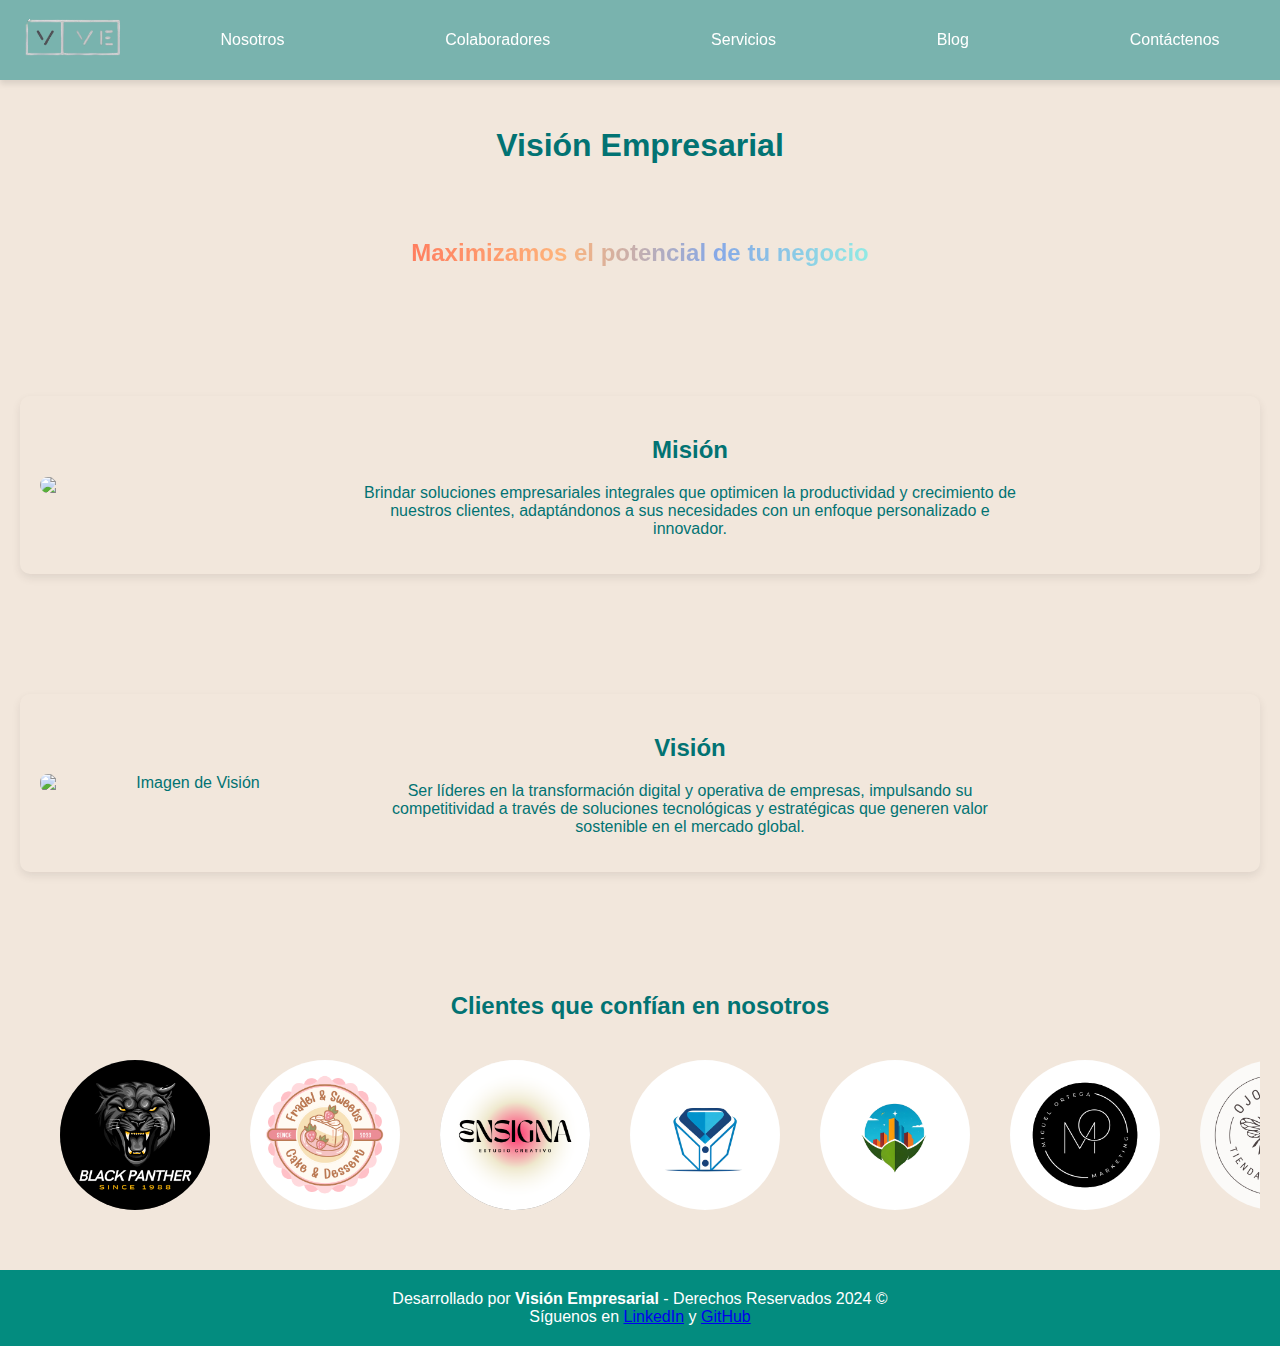
==== HTML/index.html @ a7325236 "se ajustan estilos en los servicios" ====
<!DOCTYPE html>
<html lang="es">
<head>
    <meta charset="UTF-8">
    <meta name="viewport" content="width=device-width, initial-scale=1.0">
    <title>Vision Empresarial</title>
    <link rel="stylesheet" href="../CSS/index.css">
    <link rel="stylesheet" href="../CSS/estiloglobal.css">
</head>
<body>

    <nav class="nav">

        <img src="../Imagenes/VISIONEMPRESARIAL.png" alt="Logo empresa" class="logo-nav">
        <ul>
            <li><a href="#">Nosotros</a></li>
            <li><a href="#">Colaboradores</a></li>
            <li><a href="../HTML/servicios.html">Servicios</a></li>
            <li><a href="#">Blog</a></li>
            <li><a href="#">Contáctenos</a></li>
        </ul>
    </nav>

    <section class="hero">
        <h2 class="titulo">Visión Empresarial</h2>
        <h2 class="eslogan">Maximizamos el potencial de tu negocio</h2>
    </section>

    <section class="mision">
        <div class="mision-contenedor">
            <img src="https://images.pexels.com/photos/3184436/pexels-photo-3184436.jpeg?auto=compress&cs=tinysrgb&w=1260&h=750&dpr=1 alt="Imagen de Misión" class="imagen-mision">
            <div class="texto-mision">
                <h2>Misión</h2>
                <p>Brindar soluciones empresariales integrales que optimicen la productividad y crecimiento de nuestros clientes, adaptándonos a sus necesidades con un enfoque personalizado e innovador.</p>
            </div>
        </div>
    </section>

    <section class="vision">
        <div class="vision-contenedor">
            <img src="https://images.pexels.com/photos/3184613/pexels-photo-3184613.jpeg?auto=compress&cs=tinysrgb&w=1260&h=750&dpr=1" alt="Imagen de Visión" class="imagen-vision">
            <div class="texto-vision">
                <h2>Visión</h2>
                <p>Ser líderes en la transformación digital y operativa de empresas, impulsando su competitividad a través de soluciones tecnológicas y estratégicas que generen valor sostenible en el mercado global.</p>
            </div>
        </div>
    </section>

    <section class="clientes">
        <h2>Clientes que confían en nosotros</h2>
        <div class="banner">
            <img src="../Imagenes/blackpantersa.png" alt="Blackpanter sa">
            <img src="../Imagenes/cakessa.png" alt="Cakes sa">
            <img src="../Imagenes/ensignasa.png" alt="Ensigna sa">
            <img src="../Imagenes/felipesierrasa.jpg" alt="Felipe Sierra sa">
            <img src="../Imagenes/inversionescolombia sa.jpg" alt="Inversiones Colombia sa">
            <img src="../Imagenes/miguelortega sa.png" alt="Miguel Ortega sa">
            <img src="../Imagenes/ojodulcesa.png" alt="Ojo Dulce sa">
            <img src="../Imagenes/valentinasa.png" alt="Valentina sa">
            <img src="../Imagenes/perronegrosa.png" alt="Perro Negro sa">
            <img src="../Imagenes/visionsa.jpeg" alt="Vision sa">
            <img src="../Imagenes/blackpantersa.png" alt="Blackpanter sa">
            <img src="../Imagenes/cakessa.png" alt="Cakes sa">
            <img src="../Imagenes/ensignasa.png" alt="Ensigna sa">
            <img src="../Imagenes/felipesierrasa.jpg" alt="Felipe Sierra sa">
            <img src="../Imagenes/inversionescolombia sa.jpg" alt="Inversiones Colombia sa">
            <img src="../Imagenes/miguelortega sa.png" alt="Miguel Ortega sa">
            <img src="../Imagenes/ojodulcesa.png" alt="Ojo Dulce sa">
            <img src="../Imagenes/valentinasa.png" alt="Valentina sa">
            <img src="../Imagenes/perronegrosa.png" alt="Perro Negro sa">
            <img src="../Imagenes/visionsa.jpeg" alt="Vision sa">
        </div>
    </section>

    <footer>
        <p>Desarrollado por <strong>Visión Empresarial</strong> - Derechos Reservados 2024 &copy;</p>
        <p>Síguenos en <a href="https://www.linkedin.com" aria-label="LinkedIn de Visión Empresarial" target="_blank">LinkedIn</a> y <a href="https://github.com" aria-label="GitHub de Visión Empresarial" target="_blank">GitHub</a></p>
    </footer>

    <script src="../JS/index.js"></script>
</body>
</html>
---- CSS/index.css ----
/* Hero section (Logo y eslogan) */
.hero {
    display: flex;
    flex-direction: column;
    align-items: center;
    justify-content: center;
    padding: 50px 0;
    background-color: #F2E7DC;
}

.logo {
    width: 120px;  /* Ajusta el tamaño si es necesario */
    height: auto;
    position: absolute;
    top: 10px;  /* Ajusta el espacio desde el borde superior */
    left: 10px; /* Ajusta el espacio desde el borde izquierdo */
    border-radius: 50%;
}

.eslogan {
    font-size: 1.5em;
    color: transparent; /* Color del texto transparente para que el degradado se vea */
    background-image: linear-gradient(90deg, #ff7e5f, #feb47b, #86a8e7, #91eae4); /* Degradado en los colores que prefieras */
    background-clip: text;
    -webkit-background-clip: text; /* Necesario para compatibilidad con Webkit (Chrome, Safari) */
    margin-top: 20px;
    text-align: center;}

/* Misión y Visión */
section {
    padding: 40px 20px;
    text-align: center;
}

.mision h2, .vision h2 {
    color: #027373;
}

.banner {
    display: flex;
    justify-content: flex-start; 
    align-items: center;
    padding: 20px;
    background-color: #F2E7DC;
    overflow: hidden;
    white-space: nowrap;
    animation: scroll 20s linear infinite;
}

.banner img {
    width: 150px; /* Asegura que las imágenes sean del mismo tamaño */
    height: 150px; /* Fuerza una altura igual al ancho para mantener la forma circular */
    border-radius: 50%; /* Esto hace que las imágenes sean circulares */
    margin: 0 20px;
    object-fit: cover; /* Para asegurarse de que la imagen no se deforme dentro del círculo */
    position: relative; /* Necesario para aplicar el degradado */
    
    /* Para el degradado */
    background: linear-gradient(to bottom, rgba(255, 255, 255, 0.5), rgba(0, 0, 0, 0.5));
    z-index: 1;
}

@media (max-width: 768px) {
    .banner {
        flex-direction: column; 
        animation: none;
    }
    .banner img {
        margin-bottom: 15px;
    }
}

@keyframes scroll {
    0% {
        transform: translateX(0); 
    }
    100% {
        transform: translateX(-100%); 
    }
}


/* Contenedor de Misión y Visión */
.mision-contenedor, .vision-contenedor {
    display: flex;
    align-items: center;
    justify-content: flex-start;
    background-color: rgba(255, 255, 255, 0);
    box-shadow: 0 4px 8px rgba(57, 53, 53, 0.1); /* Sombra suave */
    border-radius: 10px; /* Bordes redondeados */
    padding: 20px;
    margin: 20px 0;
}

/* Imágenes de Misión y Visión */
.mision-contenedor img, .vision-contenedor img {
    width: 40%; /* Ajusta el tamaño de la imagen */
    max-width: 300px;
    height: auto;
    border-radius: 8px; /* Bordes redondeados en la imagen */
    margin-right: 20px; /* Espacio entre la imagen y el texto */
}

/* Texto de Misión y Visión */
.texto-mision, .texto-vision {
    width: 55%; /* Ancho del texto */
}

/* Diseño responsivo: Apilar imagen y texto en pantallas pequeñas */
@media screen and (max-width: 768px) {
    .mision-contenedor, .vision-contenedor {
        flex-direction: column;
        text-align: center;
    }

    .mision-contenedor img, .vision-contenedor img {
        width: 80%; /* Imagen más grande en pantallas pequeñas */
        margin: 0 0 20px 0; /* Espaciado bajo la imagen */
    }

    .texto-mision, .texto-vision {
        width: 100%; /* Texto a ancho completo */
    }
}
---- CSS/estiloglobal.css ----
/* Estilo global */
body {
    font-family: 'Verdana', sans-serif;
    background-color: #F2E7DC;
    color: #027373;
    margin: 0;
    padding: 0;
    height: 100%;
}

header {
    text-align: center;
    background-color: #038C7F;
    padding: 10px 0;
}

.titulo {
    font-size: 2em;
    margin-bottom: 5px;
    color: #027373;
    padding: 50px;
}

/* Barra de navegación con logo */
.nav {
    background-color: rgba(0, 128, 128, 0.5); /* Más transparente */
    position: fixed;  /* Fija la barra en la parte superior */
    top: 0;
    width: 100%;
    display: flex;
    align-items: center; /* Alinea los elementos verticalmente */
    padding: 10px 20px;  /* Ajusta el padding */
    box-shadow: 0 4px 6px rgba(0, 0, 0, 0.1);
    z-index: 1000;  /* Coloca la barra por encima del resto del contenido */
    height: 60px;
}

/* Ajustes del logo dentro de la navegación */
.logo-nav {
    width: 110Px;  /* Tamaño del logo */
    height: auto;  /* Mantén el aspecto proporcional del logo */
    border-radius: 0; /* Quita el borde circular */
    margin-right: 10px;
    object-fit: contain; /* Ajusta la imagen dentro del contenedor sin recortar */
    background-color: transparent; 
}
.nav ul {
    list-style: none;
    display: flex;
    justify-content: space-around;
    flex-grow: 1;
    margin: 0;
    padding: 0;
}

.nav li {
    margin: 0 15px;
}

.nav a {
    color: #fff;
    text-decoration: none;
    font-size: 16px;
    padding: 10px;
    transition: background-color 0.3s ease;
}

.nav a:hover {
    background-color: rgba(255, 255, 255, 0.2);  /* Efecto hover con transparencia */
}

/* Estilos del Footer */
footer {
    background-color: #038C7F;
    color: #fff;
    text-align: center;
    padding: 20px;
}

footer p {
    margin: 0;
}
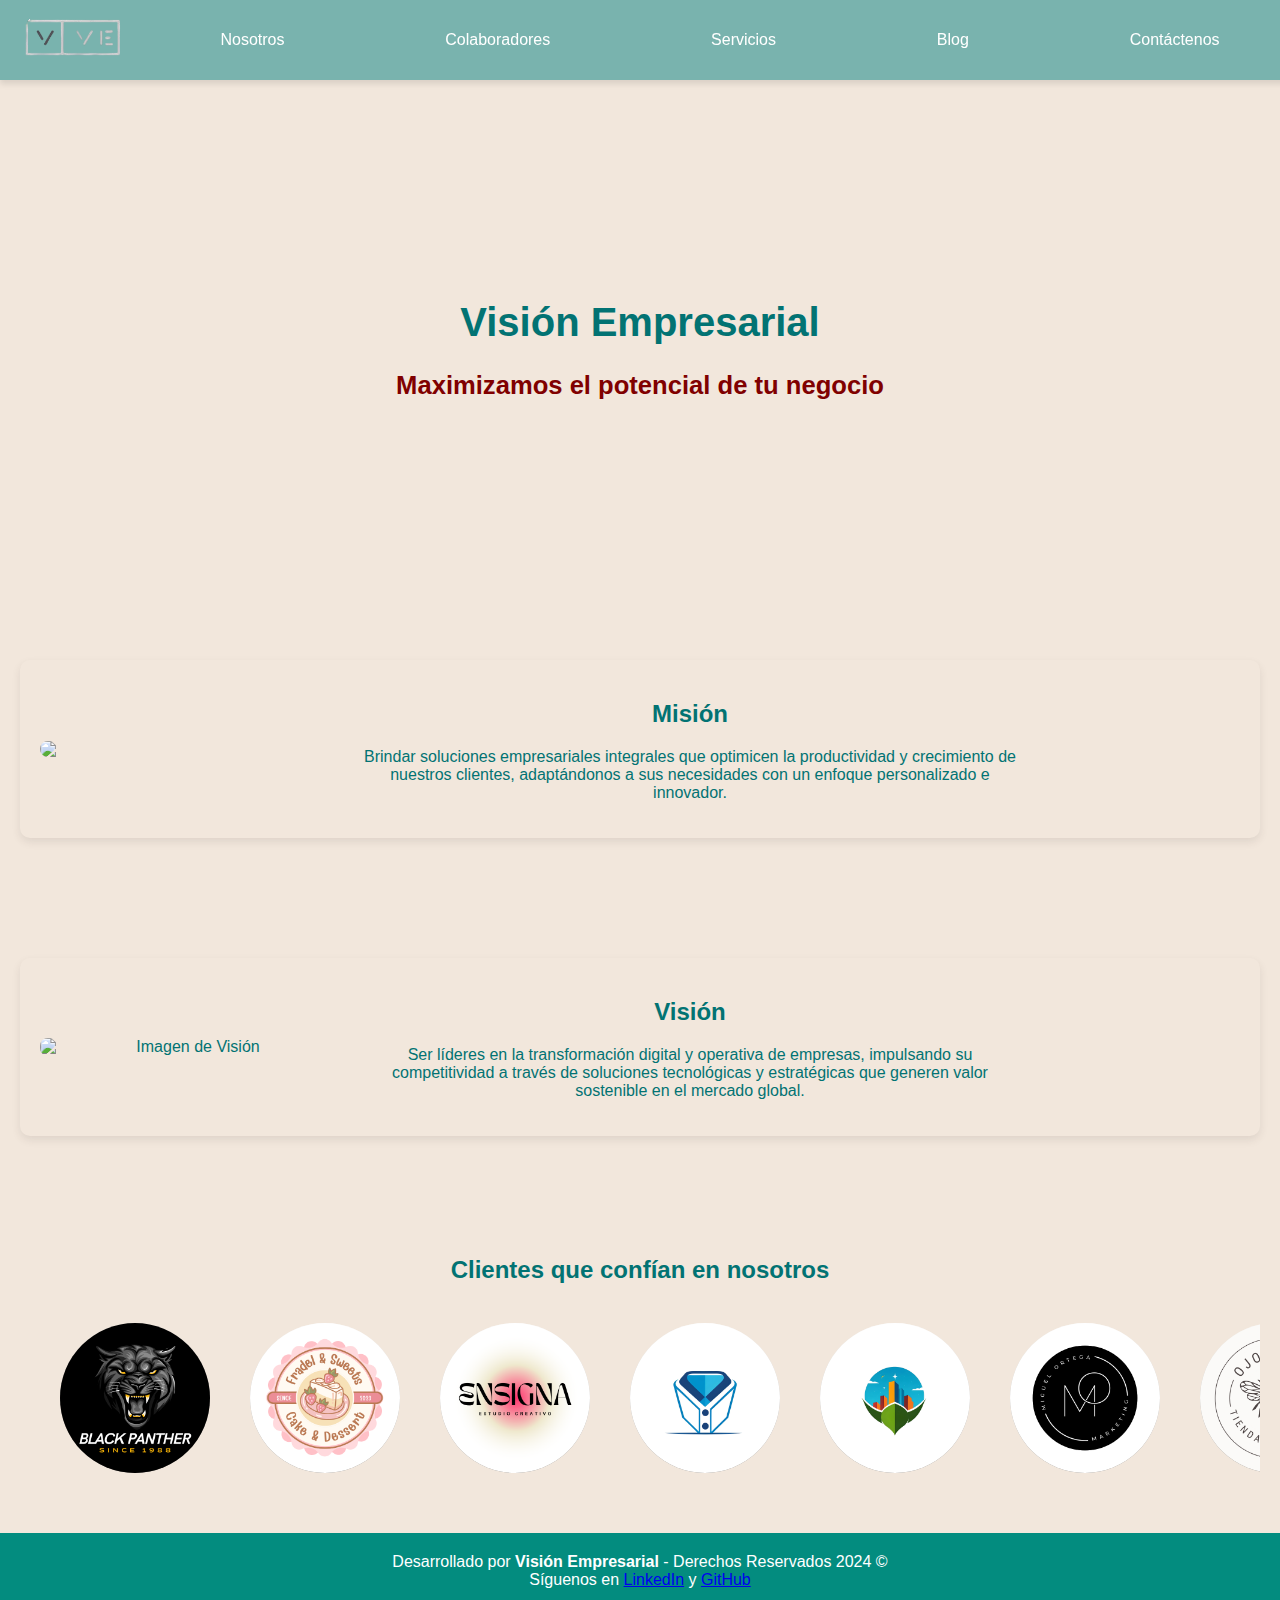
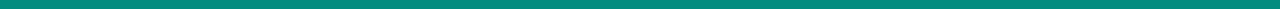
==== commit dcce2fb3: "ultimos ajustes para pagina de inicio y servicios" ====
--- a/HTML/index.html
+++ b/HTML/index.html
@@ -23,7 +23,7 @@
 
     <section class="hero">
         <h2 class="titulo">Visión Empresarial</h2>
-        <h2 class="eslogan">Maximizamos el potencial de tu negocio</h2>
+        <p class="eslogan">Maximizamos el potencial de tu negocio</p>
     </section>
 
     <section class="mision">
--- a/CSS/index.css
+++ b/CSS/index.css
@@ -1,12 +1,7 @@
 
 /* Hero section (Logo y eslogan) */
 .hero {
-    display: flex;
-    flex-direction: column;
-    align-items: center;
-    justify-content: center;
-    padding: 50px 0;
-    background-color: #F2E7DC;
+    background-image: url('https://images.pexels.com/photos/8439697/pexels-photo-8439697.jpeg?auto=compress&cs=tinysrgb&w=1260&h=750&dpr=1'); /* Ruta de la imagen de fondo */
 }
 
 .logo {
@@ -19,13 +14,10 @@
 }
 
 .eslogan {
-    font-size: 1.5em;
-    color: transparent; /* Color del texto transparente para que el degradado se vea */
-    background-image: linear-gradient(90deg, #ff7e5f, #feb47b, #86a8e7, #91eae4); /* Degradado en los colores que prefieras */
-    background-clip: text;
-    -webkit-background-clip: text; /* Necesario para compatibilidad con Webkit (Chrome, Safari) */
-    margin-top: 20px;
-    text-align: center;}
+    color: maroon;
+    font-size: 1.6em; /* Ajusta el tamaño del texto del párrafo */
+    font-weight: bold;
+}
 
 /* Misión y Visión */
 section {
@@ -124,3 +116,9 @@
     }
 }
 
+.titulo {
+    color: #027373;;
+    font-size: 2.5em; /* Puedes ajustar el tamaño según tu preferencia */
+    margin-bottom: 10px; /* Espacio entre el h2 y el párrafo */
+    margin-top: 250px; 
+}
--- a/CSS/estiloglobal.css
+++ b/CSS/estiloglobal.css
@@ -14,12 +14,6 @@
     padding: 10px 0;
 }
 
-.titulo {
-    font-size: 2em;
-    margin-bottom: 5px;
-    color: #027373;
-    padding: 50px;
-}
 
 /* Barra de navegación con logo */
 .nav {
@@ -79,4 +73,18 @@
 
 footer p {
     margin: 0;
-}+}
+
+.hero {
+
+    background-size: cover; /* La imagen cubrirá toda la sección */
+    background-position: center; /* Centra la imagen en la sección */
+    padding: 50px; /* Añade espacio alrededor del contenido */
+    color: white; /* Cambia el color del texto a blanco */
+    text-align: center; /* Centrar el texto */
+    background-position: center top; /* Coloca la imagen centrada horizontalmente, pero anclada arriba */
+    height: 450px;
+    padding-top: 50px; /* Espacio en la parte superior */
+    padding-bottom: 100px; 
+}
+
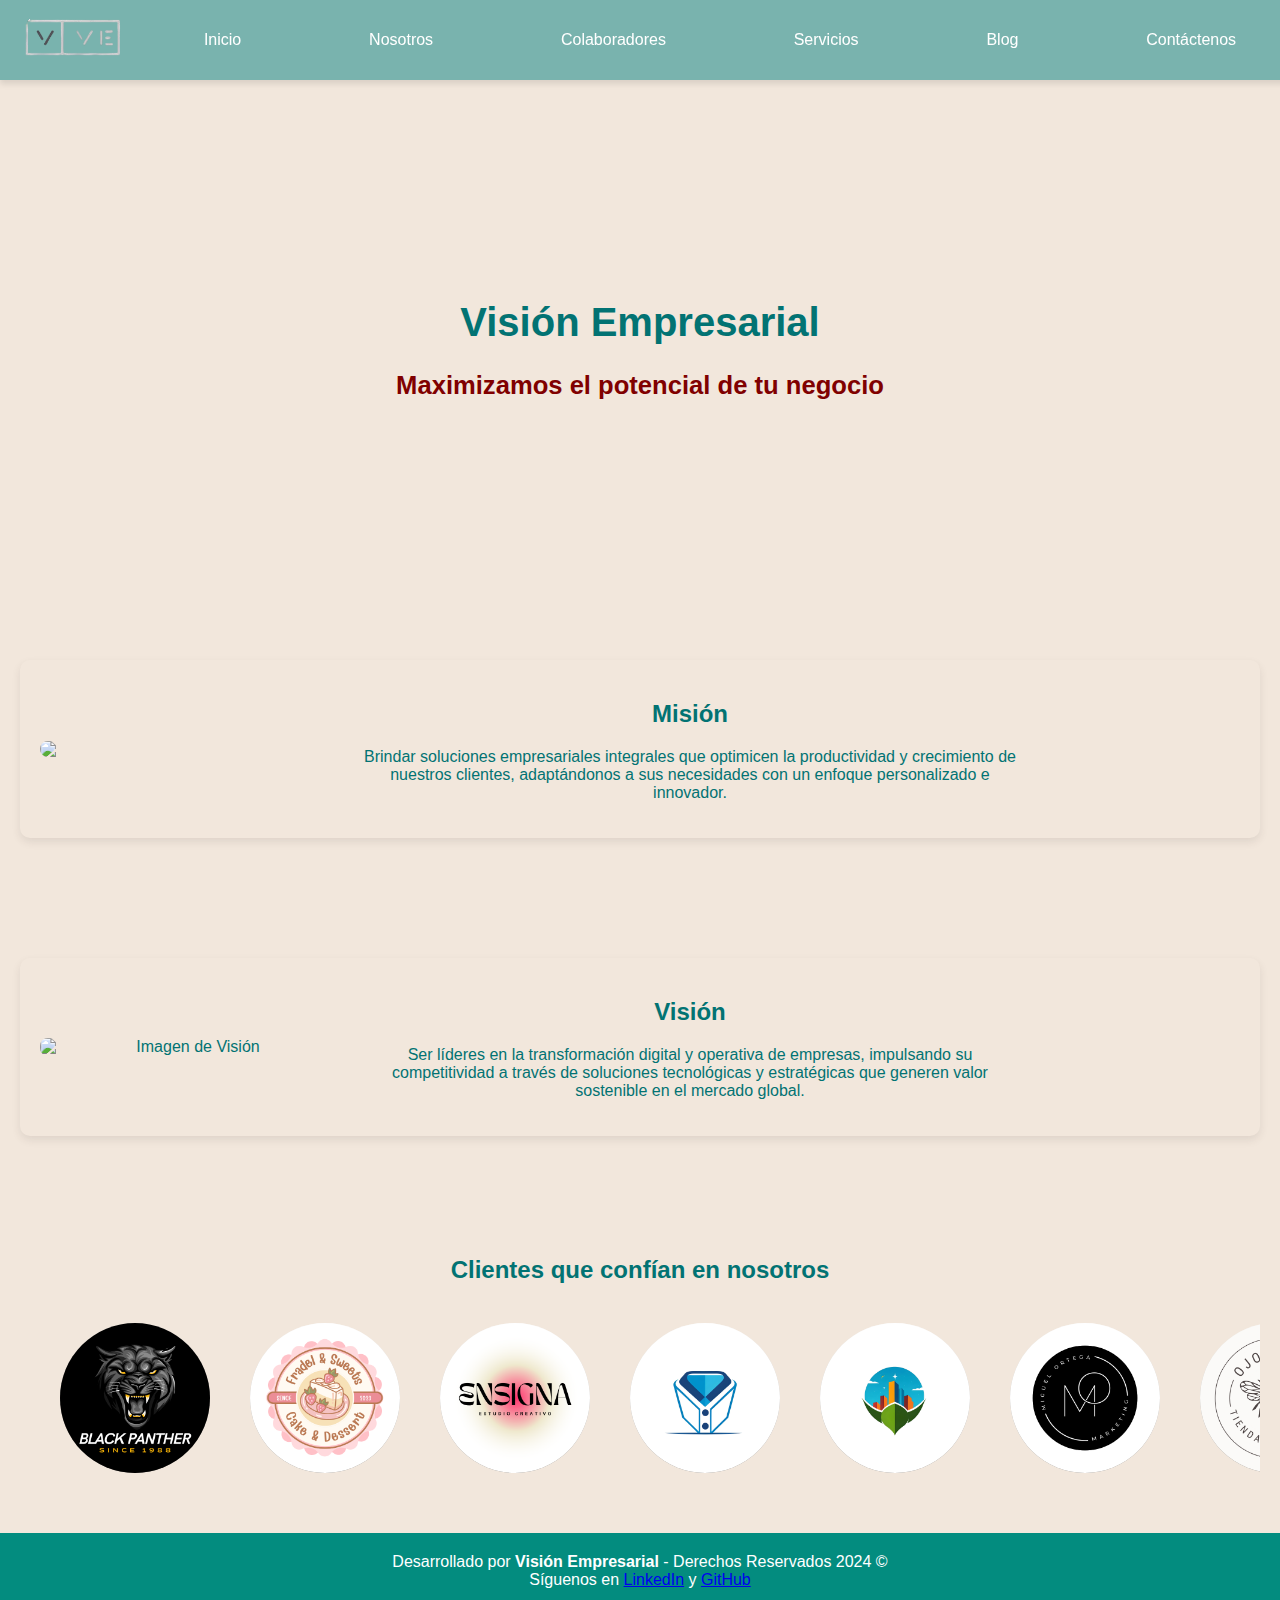
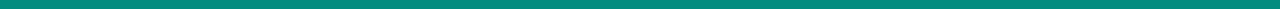
==== commit 377871e6: "Creacion de nosotros" ====
--- a/HTML/index.html
+++ b/HTML/index.html
@@ -13,7 +13,8 @@
 
         <img src="../Imagenes/VISIONEMPRESARIAL.png" alt="Logo empresa" class="logo-nav">
         <ul>
-            <li><a href="#">Nosotros</a></li>
+            <li><a href="index.html">Inicio</a></li>
+            <li><a href="nosotros.html">Nosotros</a></li>
             <li><a href="#">Colaboradores</a></li>
             <li><a href="../HTML/servicios.html">Servicios</a></li>
             <li><a href="#">Blog</a></li>
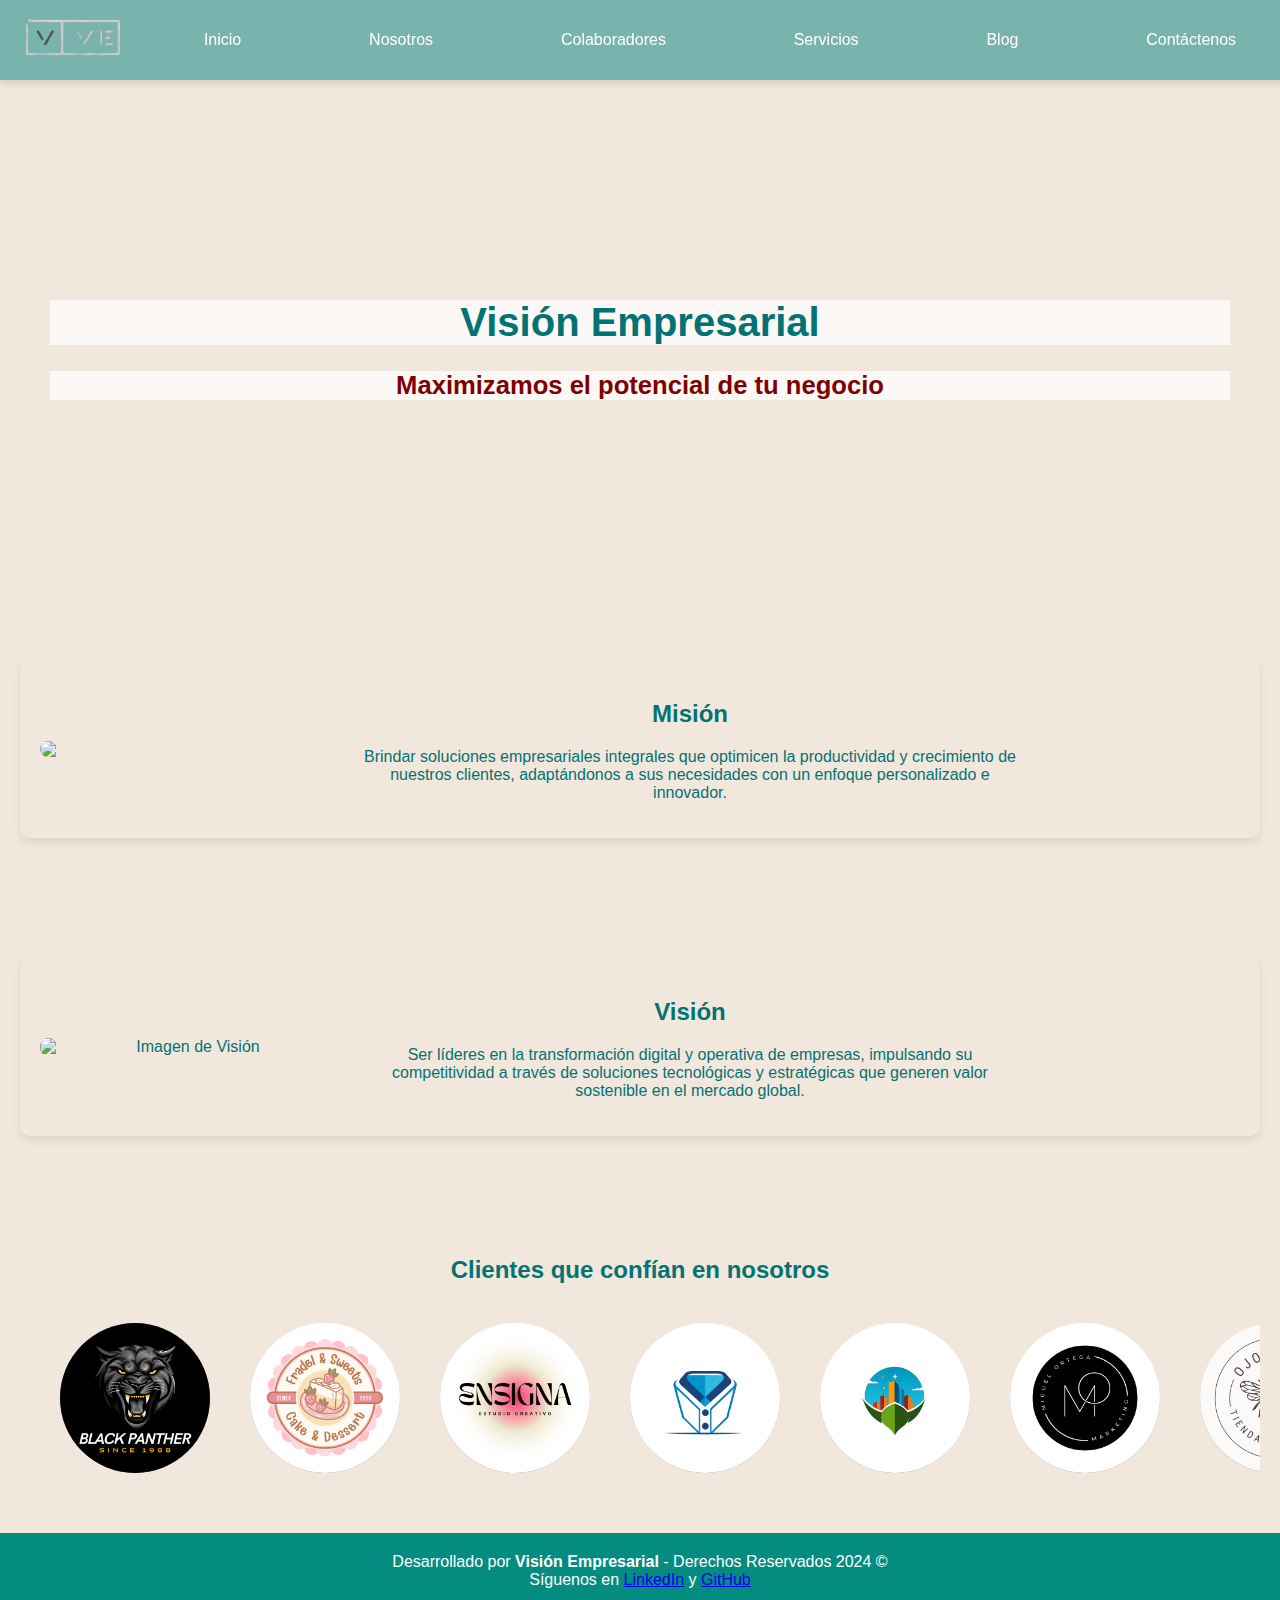
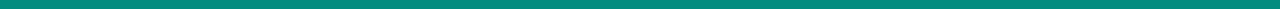
==== commit e162d186: "Creacion colaboradores" ====
--- a/HTML/index.html
+++ b/HTML/index.html
@@ -15,7 +15,7 @@
         <ul>
             <li><a href="index.html">Inicio</a></li>
             <li><a href="nosotros.html">Nosotros</a></li>
-            <li><a href="#">Colaboradores</a></li>
+            <li><a href="colaboradores.html">Colaboradores</a></li>
             <li><a href="../HTML/servicios.html">Servicios</a></li>
             <li><a href="#">Blog</a></li>
             <li><a href="#">Contáctenos</a></li>
--- a/CSS/index.css
+++ b/CSS/index.css
@@ -17,6 +17,7 @@
     color: maroon;
     font-size: 1.6em; /* Ajusta el tamaño del texto del párrafo */
     font-weight: bold;
+    background-color: rgba(255, 255, 255, 0.7)
 }
 
 /* Misión y Visión */
@@ -120,5 +121,6 @@
     color: #027373;;
     font-size: 2.5em; /* Puedes ajustar el tamaño según tu preferencia */
     margin-bottom: 10px; /* Espacio entre el h2 y el párrafo */
-    margin-top: 250px; 
+    margin-top: 250px;
+    background-color: rgba(255, 255, 255, 0.7) 
 }
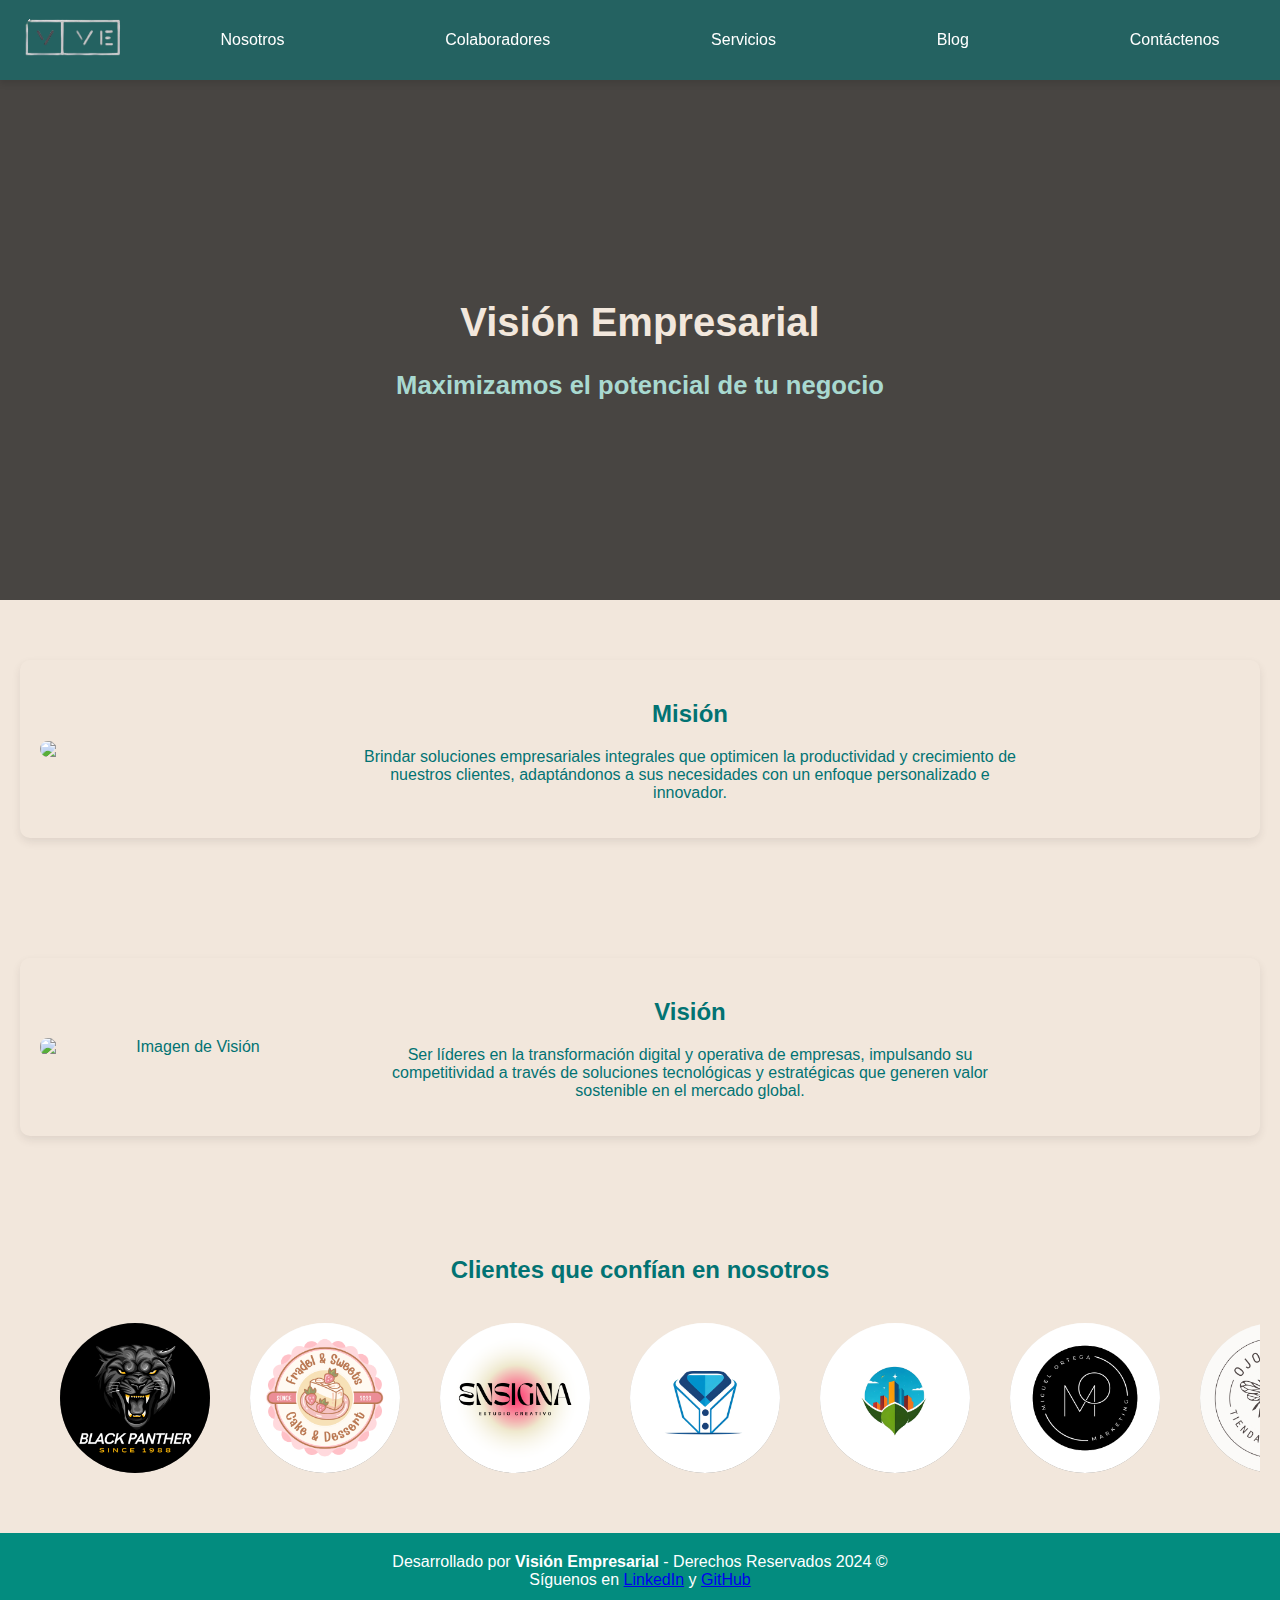
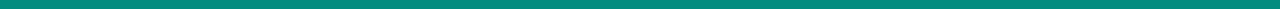
==== commit 4de22876: "se adiciona css y html de contacto y blogs" ====
--- a/HTML/index.html
+++ b/HTML/index.html
@@ -13,12 +13,11 @@
 
         <img src="../Imagenes/VISIONEMPRESARIAL.png" alt="Logo empresa" class="logo-nav">
         <ul>
-            <li><a href="index.html">Inicio</a></li>
-            <li><a href="nosotros.html">Nosotros</a></li>
-            <li><a href="colaboradores.html">Colaboradores</a></li>
+            <li><a href="#">Nosotros</a></li>
+            <li><a href="#">Colaboradores</a></li>
             <li><a href="../HTML/servicios.html">Servicios</a></li>
-            <li><a href="#">Blog</a></li>
-            <li><a href="#">Contáctenos</a></li>
+            <li><a href="../HTML/blog.html">Blog</a></li>
+            <li><a href="../HTML/contactenos.html">Contáctenos</a></li>
         </ul>
     </nav>
 
--- a/CSS/index.css
+++ b/CSS/index.css
@@ -1,23 +1,50 @@
 
 /* Hero section (Logo y eslogan) */
 .hero {
-    background-image: url('https://images.pexels.com/photos/8439697/pexels-photo-8439697.jpeg?auto=compress&cs=tinysrgb&w=1260&h=750&dpr=1'); /* Ruta de la imagen de fondo */
+    background-image: url('https://images.pexels.com/photos/3184418/pexels-photo-3184418.jpeg?auto=compress&cs=tinysrgb&w=1260&h=750&dpr=1'); /* Ruta de la imagen de fondo */
+    background-size: cover;
+    background-position: center;
+    position: relative;
+    height: 300px; 
+}
+
+.hero::before {
+    content: '';
+    position: absolute;
+    top: 0;
+    left: 0;
+    width: 100%;
+    height: 100%;
+    background-color: rgba(0, 0, 0, 0.7);
+    z-index: 1; 
 }
 
 .logo {
     width: 120px;  /* Ajusta el tamaño si es necesario */
     height: auto;
     position: absolute;
+    z-index: 2; 
+    position: relative;
     top: 10px;  /* Ajusta el espacio desde el borde superior */
     left: 10px; /* Ajusta el espacio desde el borde izquierdo */
     border-radius: 50%;
 }
 
+.titulo {
+    color: #F2E7DC;;
+    font-size: 2.5em; /* Puedes ajustar el tamaño según tu preferencia */
+    margin-bottom: 10px; /* Espacio entre el h2 y el párrafo */
+    margin-top: 250px;
+    z-index: 2; 
+    position: relative;
+}
+
 .eslogan {
-    color: maroon;
+    color: #A9D9D0;
     font-size: 1.6em; /* Ajusta el tamaño del texto del párrafo */
     font-weight: bold;
-    background-color: rgba(255, 255, 255, 0.7)
+    z-index: 2; 
+    position: relative;
 }
 
 /* Misión y Visión */
@@ -42,12 +69,12 @@
 }
 
 .banner img {
-    width: 150px; /* Asegura que las imágenes sean del mismo tamaño */
-    height: 150px; /* Fuerza una altura igual al ancho para mantener la forma circular */
-    border-radius: 50%; /* Esto hace que las imágenes sean circulares */
+    width: 150px; 
+    height: 150px; 
+    border-radius: 50%;
     margin: 0 20px;
-    object-fit: cover; /* Para asegurarse de que la imagen no se deforme dentro del círculo */
-    position: relative; /* Necesario para aplicar el degradado */
+    object-fit: cover; 
+    position: relative; 
     
     /* Para el degradado */
     background: linear-gradient(to bottom, rgba(255, 255, 255, 0.5), rgba(0, 0, 0, 0.5));
@@ -117,10 +144,4 @@
     }
 }
 
-.titulo {
-    color: #027373;;
-    font-size: 2.5em; /* Puedes ajustar el tamaño según tu preferencia */
-    margin-bottom: 10px; /* Espacio entre el h2 y el párrafo */
-    margin-top: 250px;
-    background-color: rgba(255, 255, 255, 0.7) 
-}
+
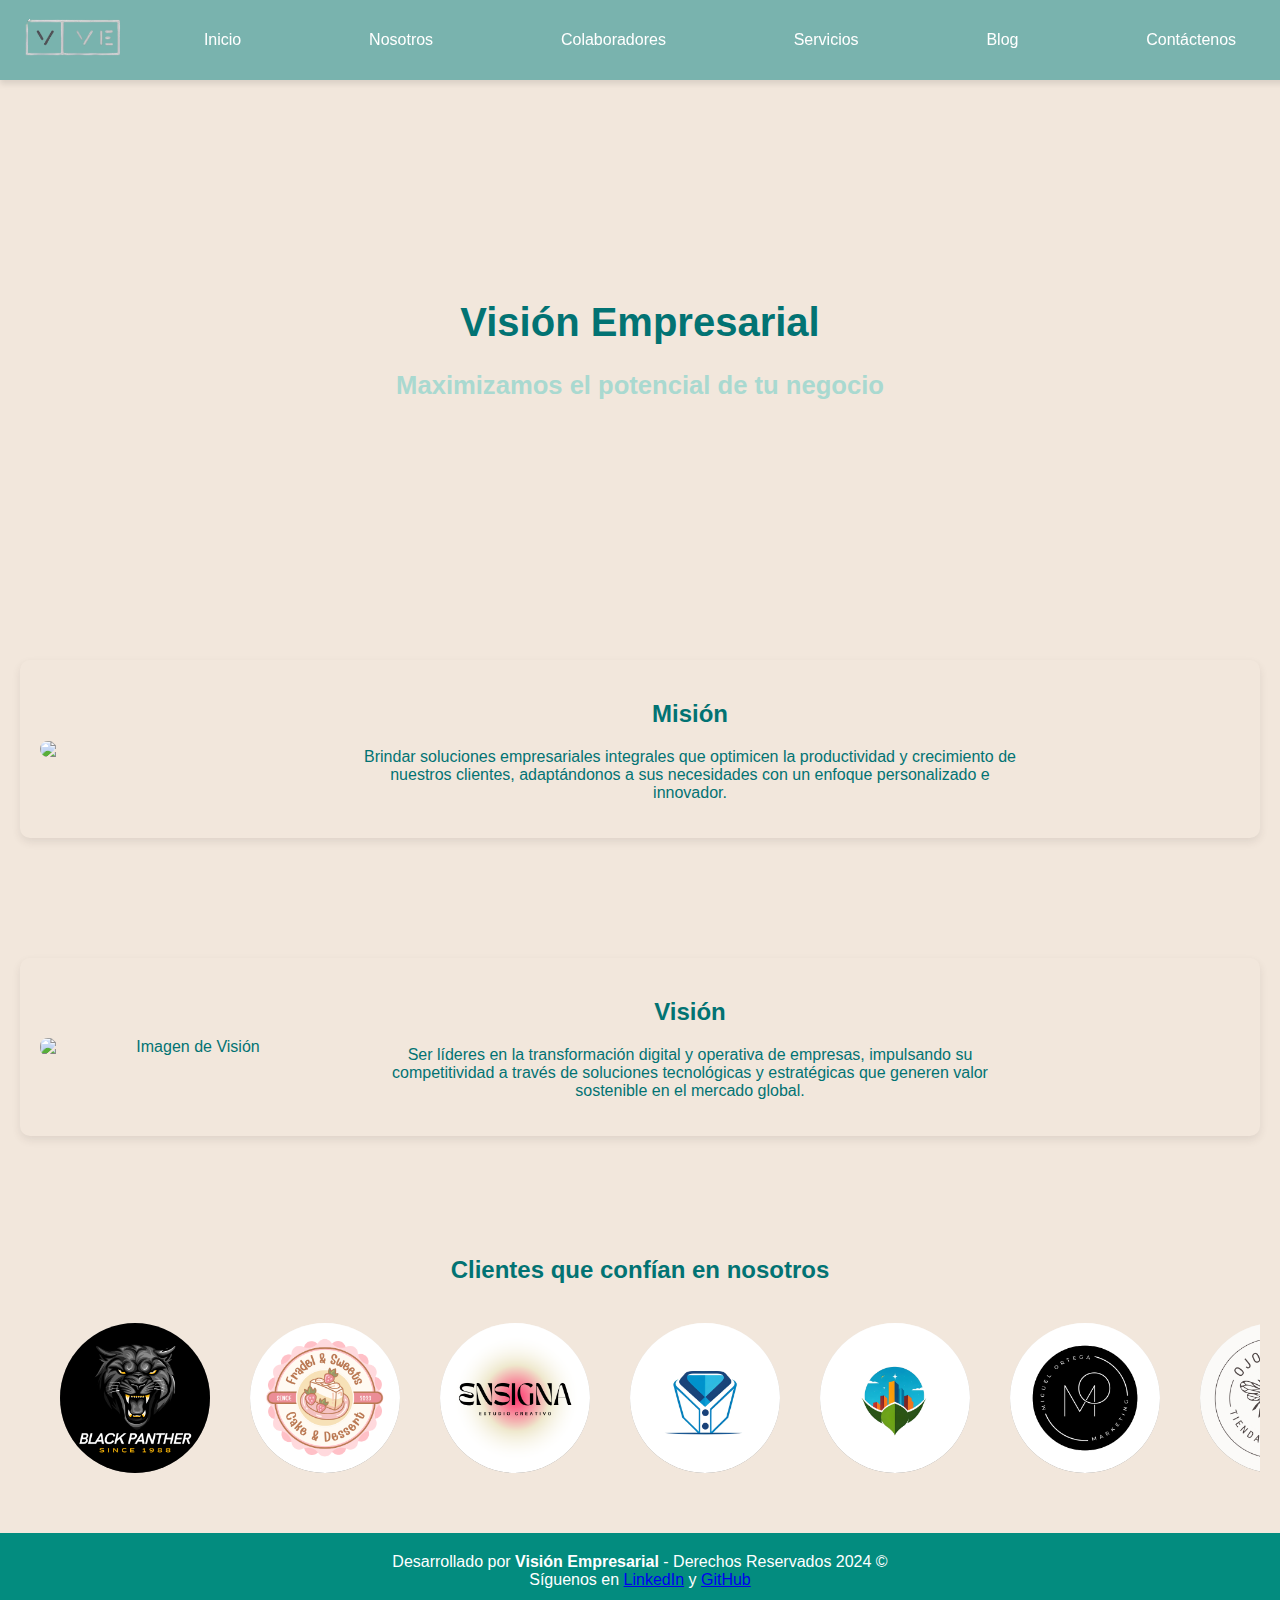
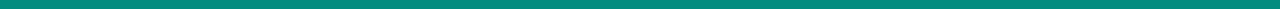
==== commit d7429bfa: "Merge branch 'eliana' into everth" ====
--- a/HTML/index.html
+++ b/HTML/index.html
@@ -13,8 +13,9 @@
 
         <img src="../Imagenes/VISIONEMPRESARIAL.png" alt="Logo empresa" class="logo-nav">
         <ul>
-            <li><a href="#">Nosotros</a></li>
-            <li><a href="#">Colaboradores</a></li>
+            <li><a href="index.html">Inicio</a></li>
+            <li><a href="nosotros.html">Nosotros</a></li>
+            <li><a href="colaboradores.html">Colaboradores</a></li>
             <li><a href="../HTML/servicios.html">Servicios</a></li>
             <li><a href="../HTML/blog.html">Blog</a></li>
             <li><a href="../HTML/contactenos.html">Contáctenos</a></li>
--- a/CSS/index.css
+++ b/CSS/index.css
@@ -6,17 +6,6 @@
     background-position: center;
     position: relative;
     height: 300px; 
-}
-
-.hero::before {
-    content: '';
-    position: absolute;
-    top: 0;
-    left: 0;
-    width: 100%;
-    height: 100%;
-    background-color: rgba(0, 0, 0, 0.7);
-    z-index: 1; 
 }
 
 .logo {
@@ -144,4 +133,10 @@
     }
 }
 
+.titulo {
+    color: #027373;;
+    font-size: 2.5em; /* Puedes ajustar el tamaño según tu preferencia */
+    margin-bottom: 10px; /* Espacio entre el h2 y el párrafo */
+    margin-top: 250px; 
+}
 
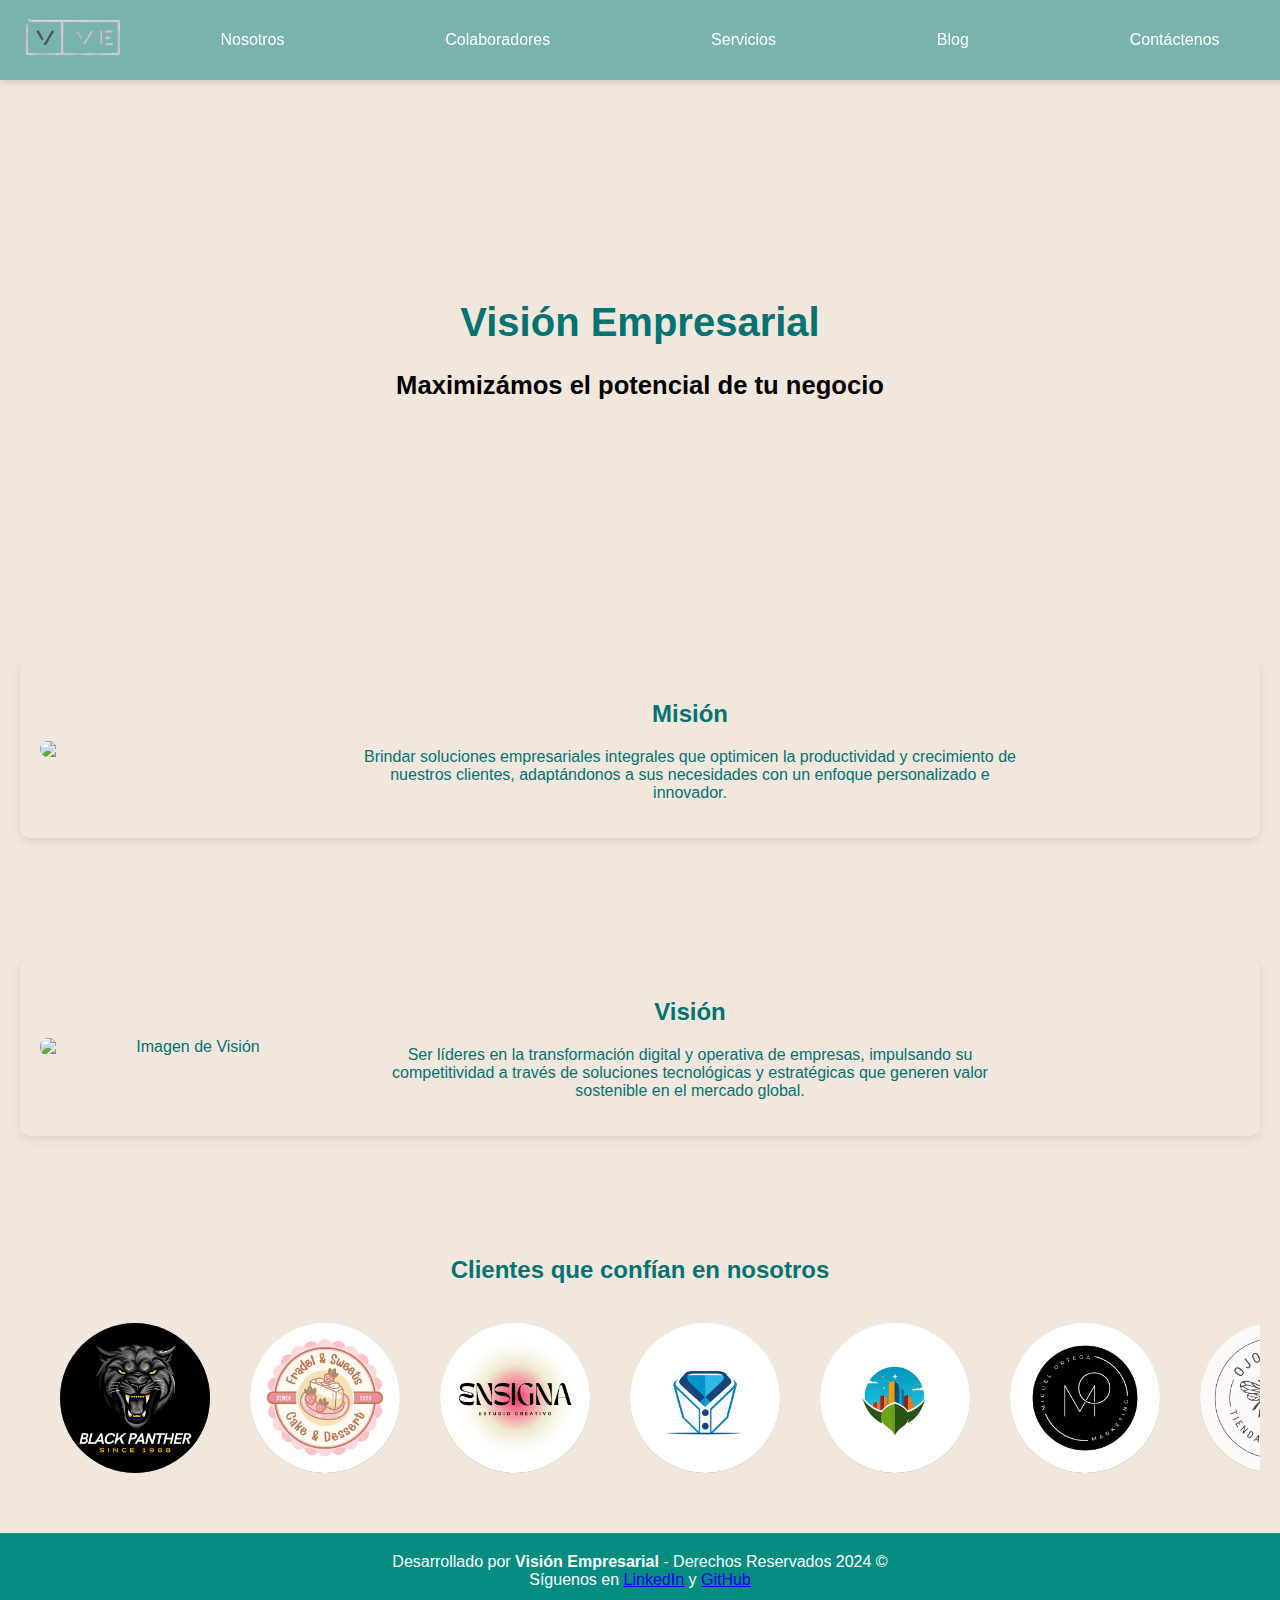
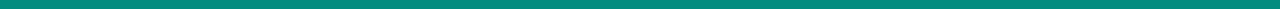
==== commit 533c6f0d: "se ajustan ultimos detalles y se agregan archivos js" ====
--- a/HTML/index.html
+++ b/HTML/index.html
@@ -13,9 +13,8 @@
 
         <img src="../Imagenes/VISIONEMPRESARIAL.png" alt="Logo empresa" class="logo-nav">
         <ul>
-            <li><a href="index.html">Inicio</a></li>
-            <li><a href="nosotros.html">Nosotros</a></li>
-            <li><a href="colaboradores.html">Colaboradores</a></li>
+            <li><a href="../HTML/nosotros.html">Nosotros</a></li>
+            <li><a href="../HTML/colaboradores.html">Colaboradores</a></li>
             <li><a href="../HTML/servicios.html">Servicios</a></li>
             <li><a href="../HTML/blog.html">Blog</a></li>
             <li><a href="../HTML/contactenos.html">Contáctenos</a></li>
@@ -24,7 +23,7 @@
 
     <section class="hero">
         <h2 class="titulo">Visión Empresarial</h2>
-        <p class="eslogan">Maximizamos el potencial de tu negocio</p>
+        <p class="eslogan">Maximizámos el potencial de tu negocio</p>
     </section>
 
     <section class="mision">
--- a/CSS/index.css
+++ b/CSS/index.css
@@ -1,5 +1,5 @@
 
-/* Hero section (Logo y eslogan) */
+
 .hero {
     background-image: url('https://images.pexels.com/photos/3184418/pexels-photo-3184418.jpeg?auto=compress&cs=tinysrgb&w=1260&h=750&dpr=1'); /* Ruta de la imagen de fondo */
     background-size: cover;
@@ -9,34 +9,26 @@
 }
 
 .logo {
-    width: 120px;  /* Ajusta el tamaño si es necesario */
+    width: 120px;  
     height: auto;
     position: absolute;
     z-index: 2; 
     position: relative;
-    top: 10px;  /* Ajusta el espacio desde el borde superior */
-    left: 10px; /* Ajusta el espacio desde el borde izquierdo */
+    top: 10px;  
+    left: 10px; 
     border-radius: 50%;
 }
 
-.titulo {
-    color: #F2E7DC;;
-    font-size: 2.5em; /* Puedes ajustar el tamaño según tu preferencia */
-    margin-bottom: 10px; /* Espacio entre el h2 y el párrafo */
-    margin-top: 250px;
-    z-index: 2; 
-    position: relative;
-}
 
 .eslogan {
-    color: #A9D9D0;
-    font-size: 1.6em; /* Ajusta el tamaño del texto del párrafo */
+    color:black;
+    font-size: 1.6em; 
     font-weight: bold;
     z-index: 2; 
     position: relative;
 }
 
-/* Misión y Visión */
+
 section {
     padding: 40px 20px;
     text-align: center;
@@ -65,7 +57,6 @@
     object-fit: cover; 
     position: relative; 
     
-    /* Para el degradado */
     background: linear-gradient(to bottom, rgba(255, 255, 255, 0.5), rgba(0, 0, 0, 0.5));
     z-index: 1;
 }
@@ -90,33 +81,32 @@
 }
 
 
-/* Contenedor de Misión y Visión */
 .mision-contenedor, .vision-contenedor {
     display: flex;
     align-items: center;
     justify-content: flex-start;
     background-color: rgba(255, 255, 255, 0);
-    box-shadow: 0 4px 8px rgba(57, 53, 53, 0.1); /* Sombra suave */
-    border-radius: 10px; /* Bordes redondeados */
+    box-shadow: 0 4px 8px rgba(57, 53, 53, 0.1); 
+    border-radius: 10px; 
     padding: 20px;
     margin: 20px 0;
 }
 
-/* Imágenes de Misión y Visión */
+
 .mision-contenedor img, .vision-contenedor img {
-    width: 40%; /* Ajusta el tamaño de la imagen */
+    width: 40%; 
     max-width: 300px;
     height: auto;
-    border-radius: 8px; /* Bordes redondeados en la imagen */
-    margin-right: 20px; /* Espacio entre la imagen y el texto */
+    border-radius: 8px;
+    margin-right: 20px; 
 }
 
-/* Texto de Misión y Visión */
+
 .texto-mision, .texto-vision {
-    width: 55%; /* Ancho del texto */
+    width: 55%; 
 }
 
-/* Diseño responsivo: Apilar imagen y texto en pantallas pequeñas */
+
 @media screen and (max-width: 768px) {
     .mision-contenedor, .vision-contenedor {
         flex-direction: column;
@@ -124,19 +114,19 @@
     }
 
     .mision-contenedor img, .vision-contenedor img {
-        width: 80%; /* Imagen más grande en pantallas pequeñas */
-        margin: 0 0 20px 0; /* Espaciado bajo la imagen */
+        width: 80%; 
+        margin: 0 0 20px 0; 
     }
 
     .texto-mision, .texto-vision {
-        width: 100%; /* Texto a ancho completo */
+        width: 100%; 
     }
 }
 
 .titulo {
-    color: #027373;;
-    font-size: 2.5em; /* Puedes ajustar el tamaño según tu preferencia */
-    margin-bottom: 10px; /* Espacio entre el h2 y el párrafo */
+    color: #027373;
+    font-size: 2.5em; 
+    margin-bottom: 10px; 
     margin-top: 250px; 
 }
 
--- a/CSS/estiloglobal.css
+++ b/CSS/estiloglobal.css
@@ -1,4 +1,4 @@
-/* Estilo global */
+
 body {
     font-family: 'Verdana', sans-serif;
     background-color: #F2E7DC;
@@ -15,27 +15,27 @@
 }
 
 
-/* Barra de navegación con logo */
+
 .nav {
-    background-color: rgba(0, 128, 128, 0.5); /* Más transparente */
-    position: fixed;  /* Fija la barra en la parte superior */
+    background-color: rgba(0, 128, 128, 0.5); 
+    position: fixed;  
     top: 0;
     width: 100%;
     display: flex;
-    align-items: center; /* Alinea los elementos verticalmente */
-    padding: 10px 20px;  /* Ajusta el padding */
+    align-items: center; 
+    padding: 10px 20px;  
     box-shadow: 0 4px 6px rgba(0, 0, 0, 0.1);
-    z-index: 1000;  /* Coloca la barra por encima del resto del contenido */
+    z-index: 1000; 
     height: 60px;
 }
 
-/* Ajustes del logo dentro de la navegación */
+
 .logo-nav {
-    width: 110Px;  /* Tamaño del logo */
-    height: auto;  /* Mantén el aspecto proporcional del logo */
-    border-radius: 0; /* Quita el borde circular */
+    width: 110Px; 
+    height: auto;  
+    border-radius: 0; 
     margin-right: 10px;
-    object-fit: contain; /* Ajusta la imagen dentro del contenedor sin recortar */
+    object-fit: contain; 
     background-color: transparent; 
 }
 .nav ul {
@@ -60,10 +60,9 @@
 }
 
 .nav a:hover {
-    background-color: rgba(255, 255, 255, 0.2);  /* Efecto hover con transparencia */
-}
+    background-color: rgba(255, 255, 255, 0.2);  }
 
-/* Estilos del Footer */
+
 footer {
     background-color: #038C7F;
     color: #fff;
@@ -77,14 +76,14 @@
 
 .hero {
 
-    background-size: cover; /* La imagen cubrirá toda la sección */
-    background-position: center; /* Centra la imagen en la sección */
-    padding: 50px; /* Añade espacio alrededor del contenido */
-    color: white; /* Cambia el color del texto a blanco */
-    text-align: center; /* Centrar el texto */
-    background-position: center top; /* Coloca la imagen centrada horizontalmente, pero anclada arriba */
+    background-size: cover; 
+    background-position: center; 
+    padding: 50px; 
+    color: white; 
+    text-align: center; 
+    background-position: center top; 
     height: 450px;
-    padding-top: 50px; /* Espacio en la parte superior */
+    padding-top: 50px; 
     padding-bottom: 100px; 
 }
 
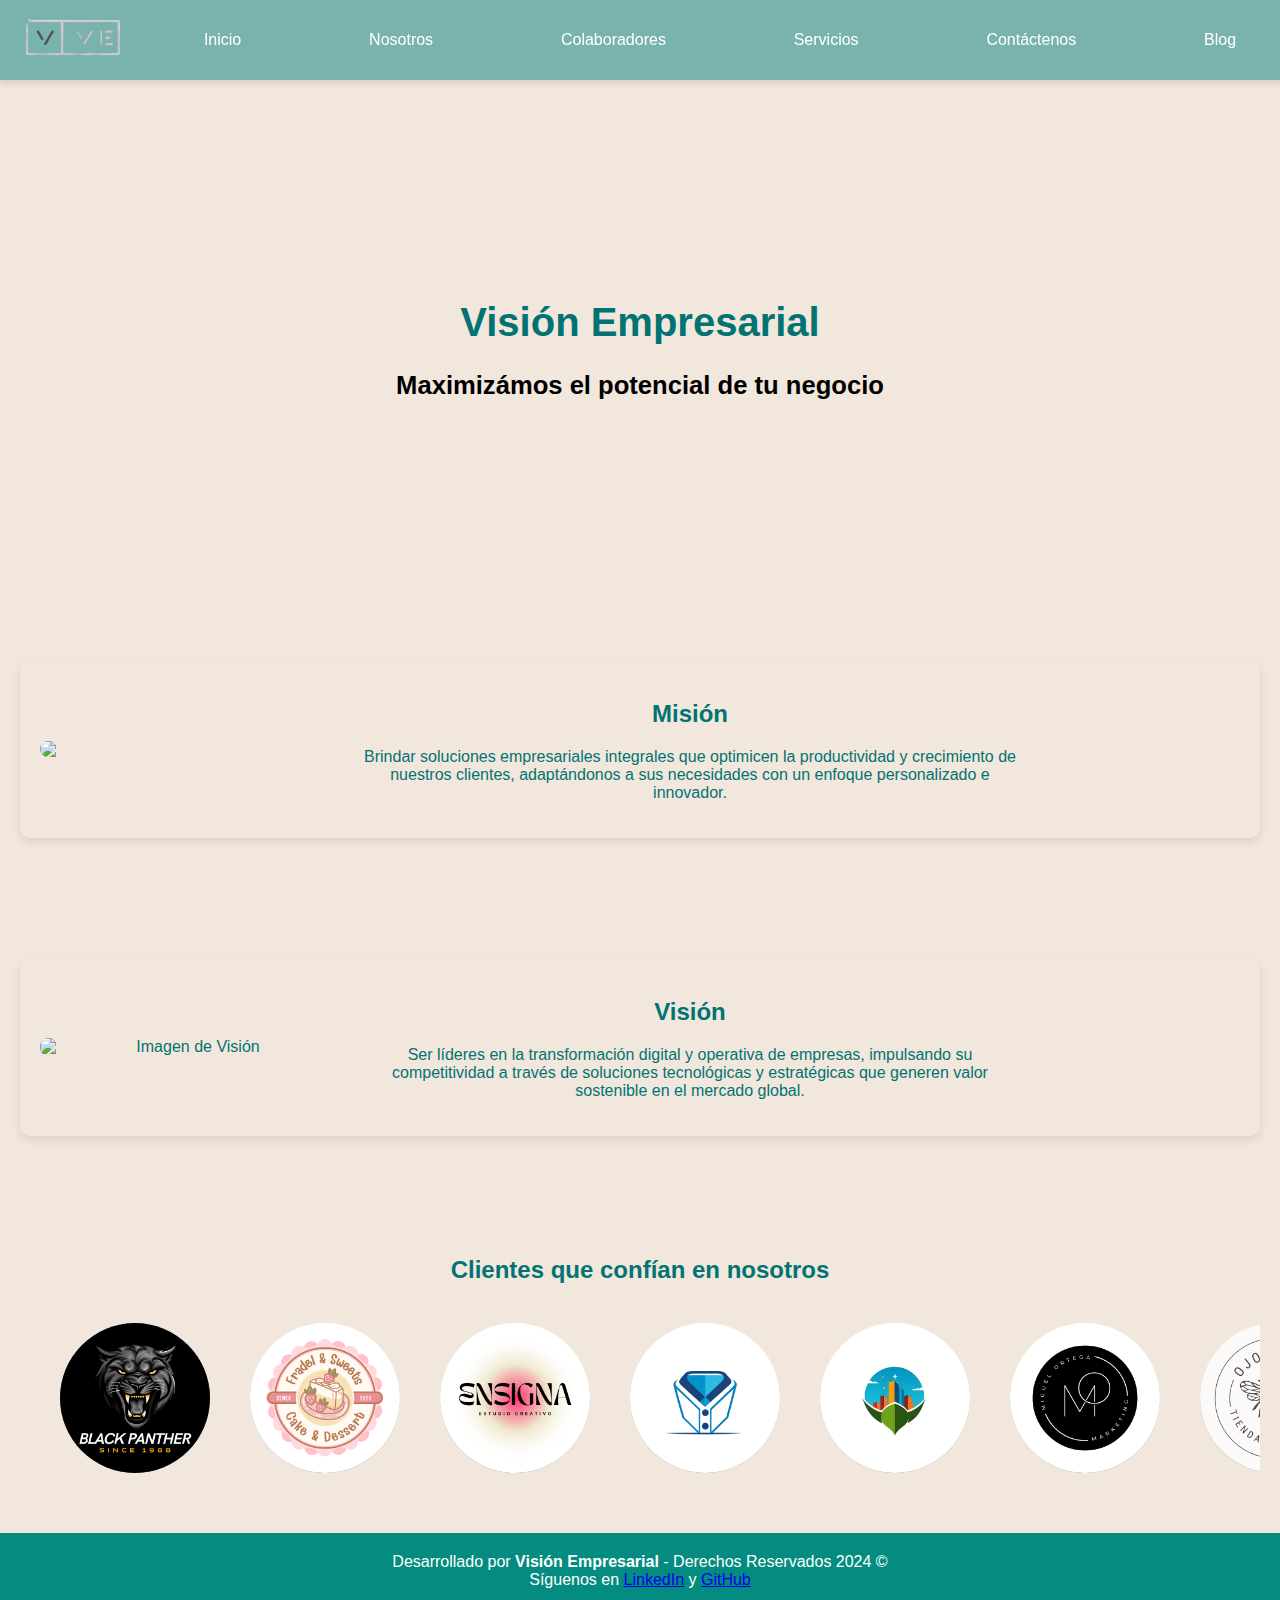
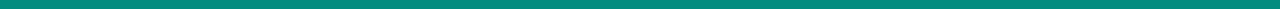
==== commit af556689: "se ajusta barra de navegacion" ====
--- a/HTML/index.html
+++ b/HTML/index.html
@@ -13,11 +13,12 @@
 
         <img src="../Imagenes/VISIONEMPRESARIAL.png" alt="Logo empresa" class="logo-nav">
         <ul>
+            <li><a href="../HTML/index.html">Inicio</a></li>
             <li><a href="../HTML/nosotros.html">Nosotros</a></li>
             <li><a href="../HTML/colaboradores.html">Colaboradores</a></li>
             <li><a href="../HTML/servicios.html">Servicios</a></li>
+            <li><a href="../HTML/contactenos.html">Contáctenos</a></li>     
             <li><a href="../HTML/blog.html">Blog</a></li>
-            <li><a href="../HTML/contactenos.html">Contáctenos</a></li>
         </ul>
     </nav>
 
